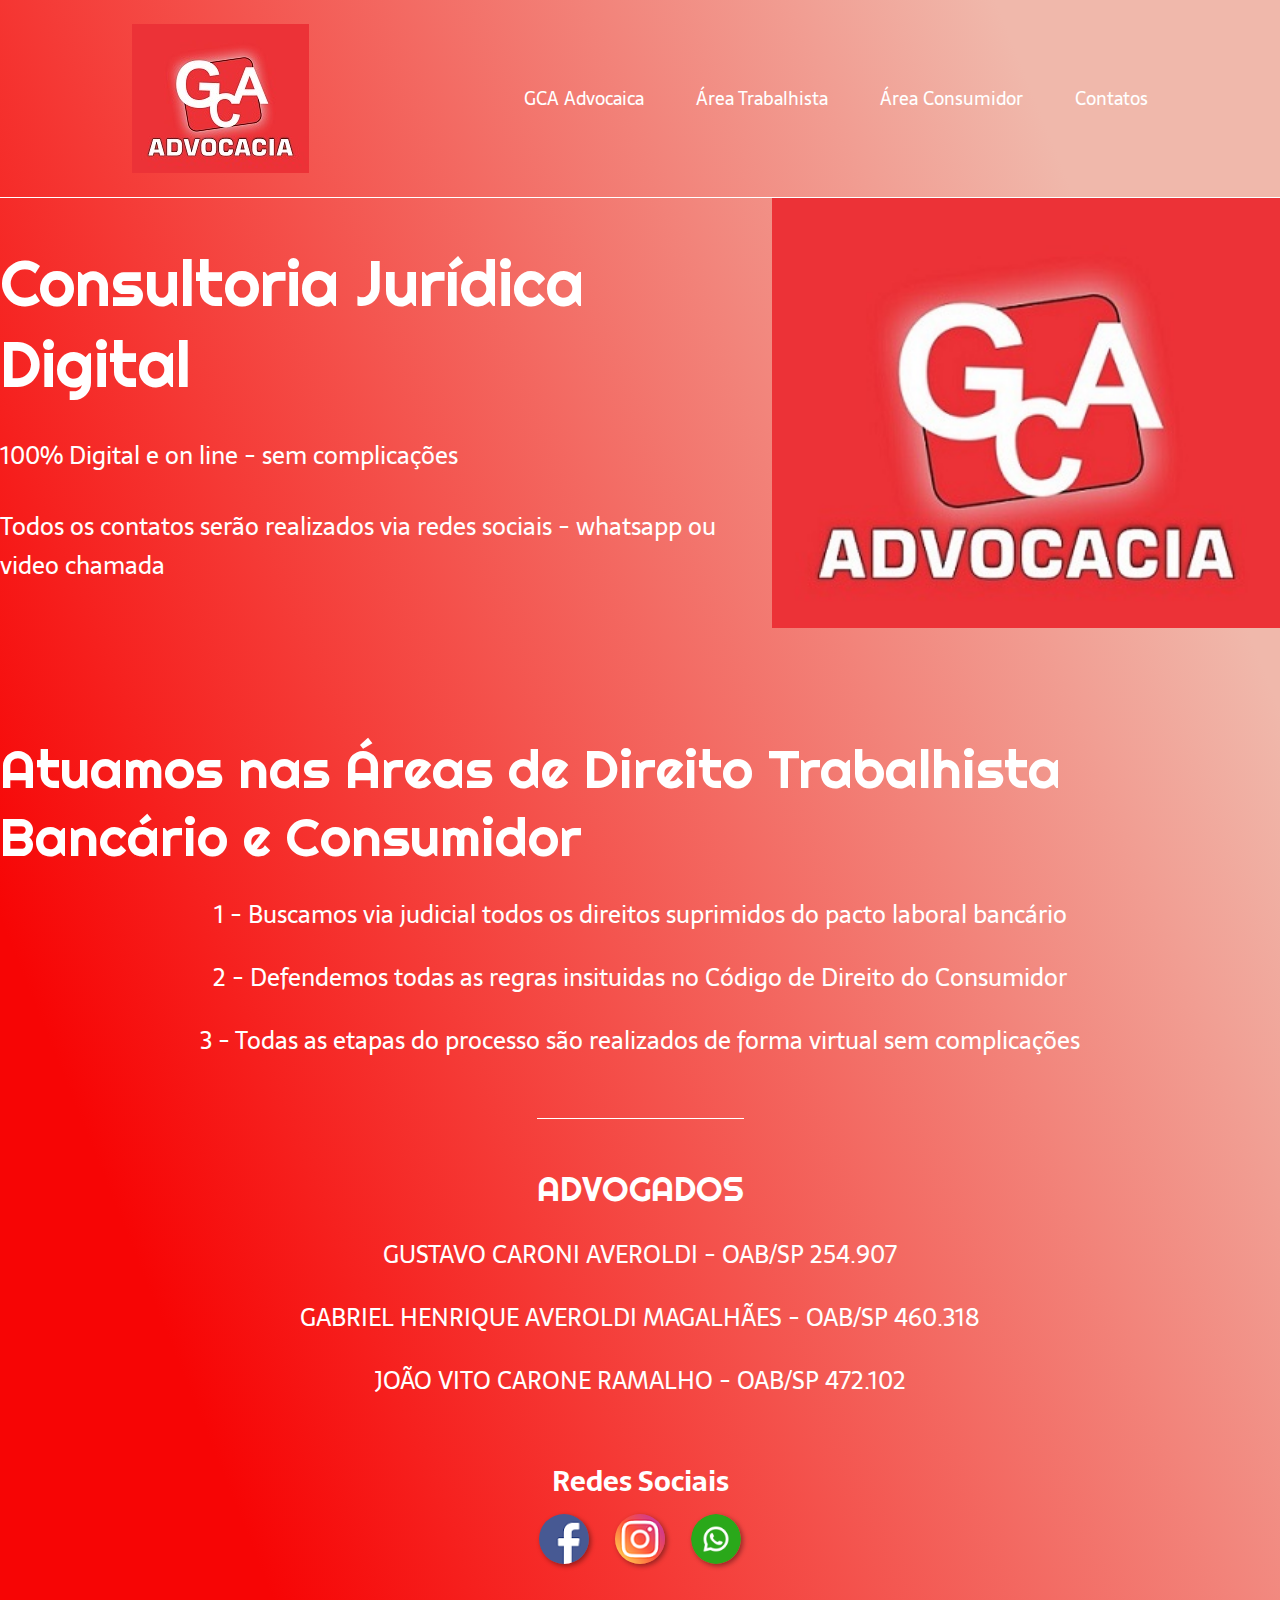
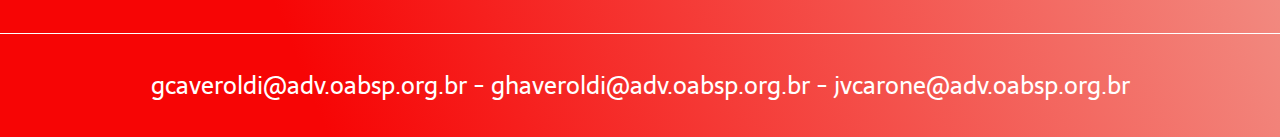
==== index.html @ d69d4ff9 "Initial commit" ====
<!DOCTYPE html>
<html lang="pt-BR">

<head>
    <meta charset="UTF-8">
    <meta name="viewport" content="width=device-width, initial-scale=1.0">
    <meta name="descripition" content="Consultaoria Jurídica Virtaual ao alcançe de todos de um jeito fácil sem complicações">
    <link rel="shortcut icon" href="favicon.ico" type="image/x-icon">
    <title>GCA - Advocacia Digital</title>
    <link rel="stylesheet" type="text/css" href="estilolandgca.css">
</head>

<body>
  <header class="cabecalho">
    <img class="cabecalho-imagem" src="Logo GCA2.jpg" alt="Logo">
    <nav class="cabecalho-menu">
        <a class="cabecalho-menu-item" href="paginagca.html" target="_blank">GCA Advocaica</a>
        <a class="cabecalho-menu-item" href="paginatrab.html" target="_blank">Área Trabalhista</a>
        <a class="cabecalho-menu-item" href="paginacons.html" target="_blank">Área Consumidor</a>
        <a class="cabecalho-menu-item" href="">Contatos</a>
    </nav>
  </header>  
  
  <main class="conteudo">
    <section class="conteudo-principal">
        <div class="conteudo-principal-escrito">
            <h1 class="conteudo-principal-escrito-titulo">Consultoria Jurídica Digital</h1>
            <h2 class="conteudo-principal-escrito-subtitulo">100% Digital e on line - sem complicações</h2>
            <h2 class="conteudo-principal-escrito-subtitulo">Todos os contatos serão realizados via redes sociais - whatsapp ou video chamada</h2>
        </div>
            <img class="conteudo-principal-imagem"src="Logo GCA.jpeg" alt="imagem">
    </section>

    <section class="conteudo-secundario">
        <h3 class="conteudo-secundario-titulo">Atuamos nas Áreas de Direito Trabalhista Bancário e Consumidor</h3>
        <p class="conteudo-secundario-paragrafo">1 - Buscamos via judicial todos os direitos suprimidos do pacto laboral bancário</p>
        <p class="conteudo-secundario-paragrafo">2 - Defendemos todas as regras insituidas no Código de Direito do Consumidor</p>
        <p class="conteudo-secundario-paragrafo">3 - Todas as etapas do processo são realizados de forma virtual sem complicações</p>
    </section>
    <section class="conteudo-terciario">
        <h4 class="conteudo-terciario-titulo">ADVOGADOS</h4>
        <p class="conteudo-terciario-adv">GUSTAVO CARONI AVEROLDI - OAB/SP 254.907</p>
        <P class="conteudo-terciario-adv">GABRIEL HENRIQUE AVEROLDI MAGALHÃES - OAB/SP 460.318</P>
        <p class="conteudo-terciario-adv">JOÃO VITO CARONE RAMALHO - OAB/SP 472.102</p>
    </section>
    <section class="redessociais">
      <h3>Redes Sociais</h3>
      <div>
      <a href="https://www.facebook.com/people/Gustavo-Averoldi/100003237289076/" target="facebook"><img src="facebook.png"></a>
      <a href="https://www.instagram.com/gca.advocacia/" target="Instagram"><img src="instagram.png"></a>
      <a href="https://wa.me/5518998083862" target="_blank"><img src="whatsapp.png"></a>
      </div>

    </section>
  </main>

  <footer class="rodape">
    <p class="rodape-email">gcaveroldi@adv.oabsp.org.br - ghaveroldi@adv.oabsp.org.br - jvcarone@adv.oabsp.org.br</p>
  </footer>
</body>
</html>
---- estilolandgca.css ----
@import url('https://fonts.googleapis.com/css2?family=Righteous&family=Sarala:wght@400;700&display=swap');

* {
    margin: 0;
    padding: 0;
    box-sizing: border-box;
    text-decoration: none;
}

body {
    font-size: 100%;
    background: linear-gradient(68.15deg, #f70505 16.62%, #f0b8ab 85.61%);
}

.cabecalho {
    display: flex;
    flex-direction: row;
    align-items: center;
    justify-content: space-around;
    padding: 24px;
}

.cabrcalho-imagem {
    height: 72px;
}

.cabecalho-menu {
    display: flex;
    gap: 52px;
}

.cabecalho-menu-item {
    font-family: 'Sarala', sans-serif;
    color: white;
    font-weight: 400;
    font-size: 18px;
    box-sizing: border-box;
    border-radius: 30px;
}

.cabecalho-menu-item:hover {
    border: 2px solid white;
    transform: translate(-3px, -3px);
}

.conteudo {
    margin-bottom: 48px;
    border-top: 1.4px solid white;
}

.conteudo-principal {
    display: flex;
    flex-direction: row;
    align-items: center;
    justify-content: space-around;
}

.conteudo-principal-escrito {
    display: flex;
    flex-direction: column;
    gap: 32px;
}

.conteudo-principal-escrito-titulo {
    font-family: 'Righteous', cursive;
    font-weight: 400;
    font-size: 64px;
    color: white;
}

.conteudo-principal-escrito-subtitulo {
    font-family: 'Sarala', sans-serif;
    font-weight: 400;
    font-size: 24px;
    color: white;
    }

.conteudo-principal-escrito-botao {
    background-color: white;
    width: 140px;
    height: 50px;
    border: none;
    border-radius: 20px;
    font-family: 'Sarala', sans-serif;
    font-weight: 400;
    font-size: 14px;
    color: black;
    box-shadow: 2px 2px 5px rgba( 0, 0, 0, 0.400);
    box-sizing: border-box;
    transform: translate(-10px, -10px);
}

.conteudo-principal-escrito-botao:hover {
    background-color: rgba(236, 214, 196, 0.53);
    border: 2px solid white;
    transform: translate(-3px, -3px);
}

 .conteudo-principal-imagem {
    height: 430px;
 }

 .conteudo-secundario {
    display: flex;
    flex-direction: column;
    align-items: center;
    gap: 24px;
    margin-top: 58px;
}

.conteudo-secundario-titulo {
    padding-top: 48px; 
    font-family: 'Righteous', cursive;
    font-weight: 400;
    font-size: 54px;
    color: white;
    margin-bottom: 1.16px;
}

.conteudo-secundario-paragrafo {
    font-family: 'Sarala', sans-serif;
    font-weight: 400;
    font-size: 24px;
    color: white;
}

.conteudo-terciario {
    display: flex;
    flex-direction: column;
    align-items: center;
    gap: 24px;
    margin-top: 58px;
}

.conteudo-terciario-titulo {
    border-top: 1.4px solid white;
    padding-top: 48px; 
    font-family: 'Righteous', cursive;
    font-weight: 400;
    font-size: 34px;
    color: white;
    margin-bottom: 1.16px;
}

.conteudo-terciario-adv {
    font-family: 'Sarala', sans-serif;
    font-weight: 400;
    font-size: 24px;
    color: white;
}

.redessociais {
    margin-top: 58px;
    font-family: 'Sarala', sans-serif;
    font-weight: 400;
    font-size: 24px;
    color: white;
    margin-bottom: 1.16px;
    display: flex;
    flex-direction: column;
    align-items: center;
}

.redessociais img {
    width: 50px;
    margin: 10px;
    border-radius: 50%;
    box-shadow: 2px 2px 5px rgba( 0, 0, 0, 0.400);
    box-sizing: border-box;
}

.redessociais img:hover {
    border: 2px solid white;
    transform: translate(-3px, -3px);
}
    
.rodape {
    padding: 32px;
    border-top: 1.4px solid white;
}

.rodape-email {
    font-family: 'Sarala', sans-serif;
    font-weight: 400;
    font-size: 24px;
    color: white;
    display: flex;
    flex-direction: column;
    align-items: center;
}
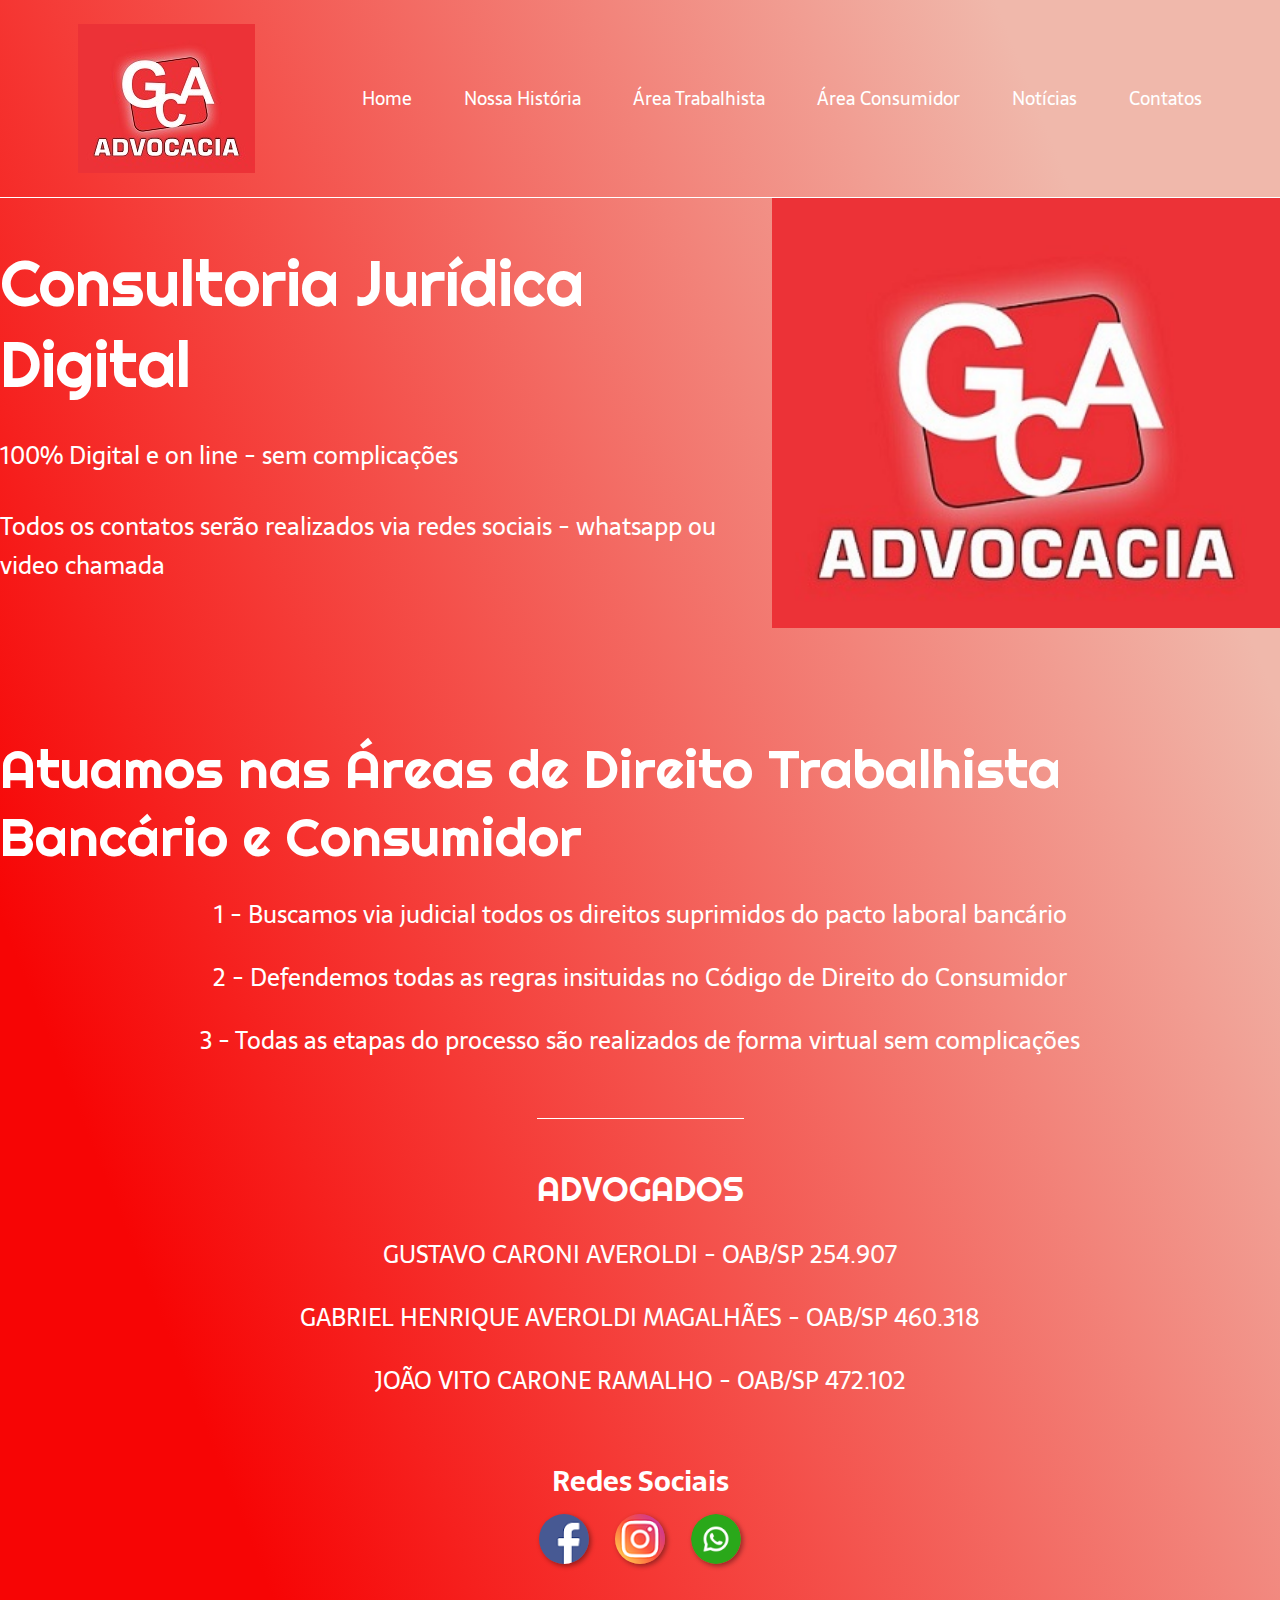
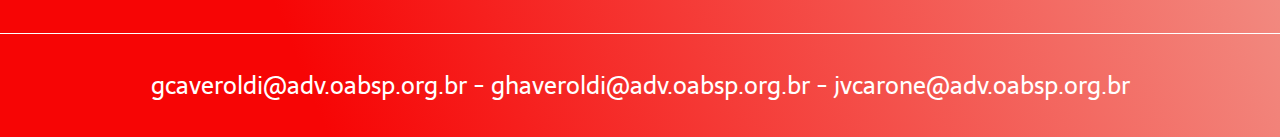
==== commit d2e8bb5f: "novo" ====
--- a/index.html
+++ b/index.html
@@ -14,9 +14,11 @@
   <header class="cabecalho">
     <img class="cabecalho-imagem" src="Logo GCA2.jpg" alt="Logo">
     <nav class="cabecalho-menu">
-        <a class="cabecalho-menu-item" href="paginagca.html" target="_blank">GCA Advocaica</a>
+        <a class="cabecalho-menu-item" href="index.html">Home</a>
+        <a class="cabecalho-menu-item" href="paginagca.html" target="_blank">Nossa História</a>
         <a class="cabecalho-menu-item" href="paginatrab.html" target="_blank">Área Trabalhista</a>
         <a class="cabecalho-menu-item" href="paginacons.html" target="_blank">Área Consumidor</a>
+        <a class="cabecalho-menu-item" href="https://www.direitonews.com.br/" target="_blank">Notícias</a>
         <a class="cabecalho-menu-item" href="">Contatos</a>
     </nav>
   </header>  
--- a/estilolandgca.css
+++ b/estilolandgca.css
@@ -73,27 +73,6 @@
     font-weight: 400;
     font-size: 24px;
     color: white;
-    }
-
-.conteudo-principal-escrito-botao {
-    background-color: white;
-    width: 140px;
-    height: 50px;
-    border: none;
-    border-radius: 20px;
-    font-family: 'Sarala', sans-serif;
-    font-weight: 400;
-    font-size: 14px;
-    color: black;
-    box-shadow: 2px 2px 5px rgba( 0, 0, 0, 0.400);
-    box-sizing: border-box;
-    transform: translate(-10px, -10px);
-}
-
-.conteudo-principal-escrito-botao:hover {
-    background-color: rgba(236, 214, 196, 0.53);
-    border: 2px solid white;
-    transform: translate(-3px, -3px);
 }
 
  .conteudo-principal-imagem {
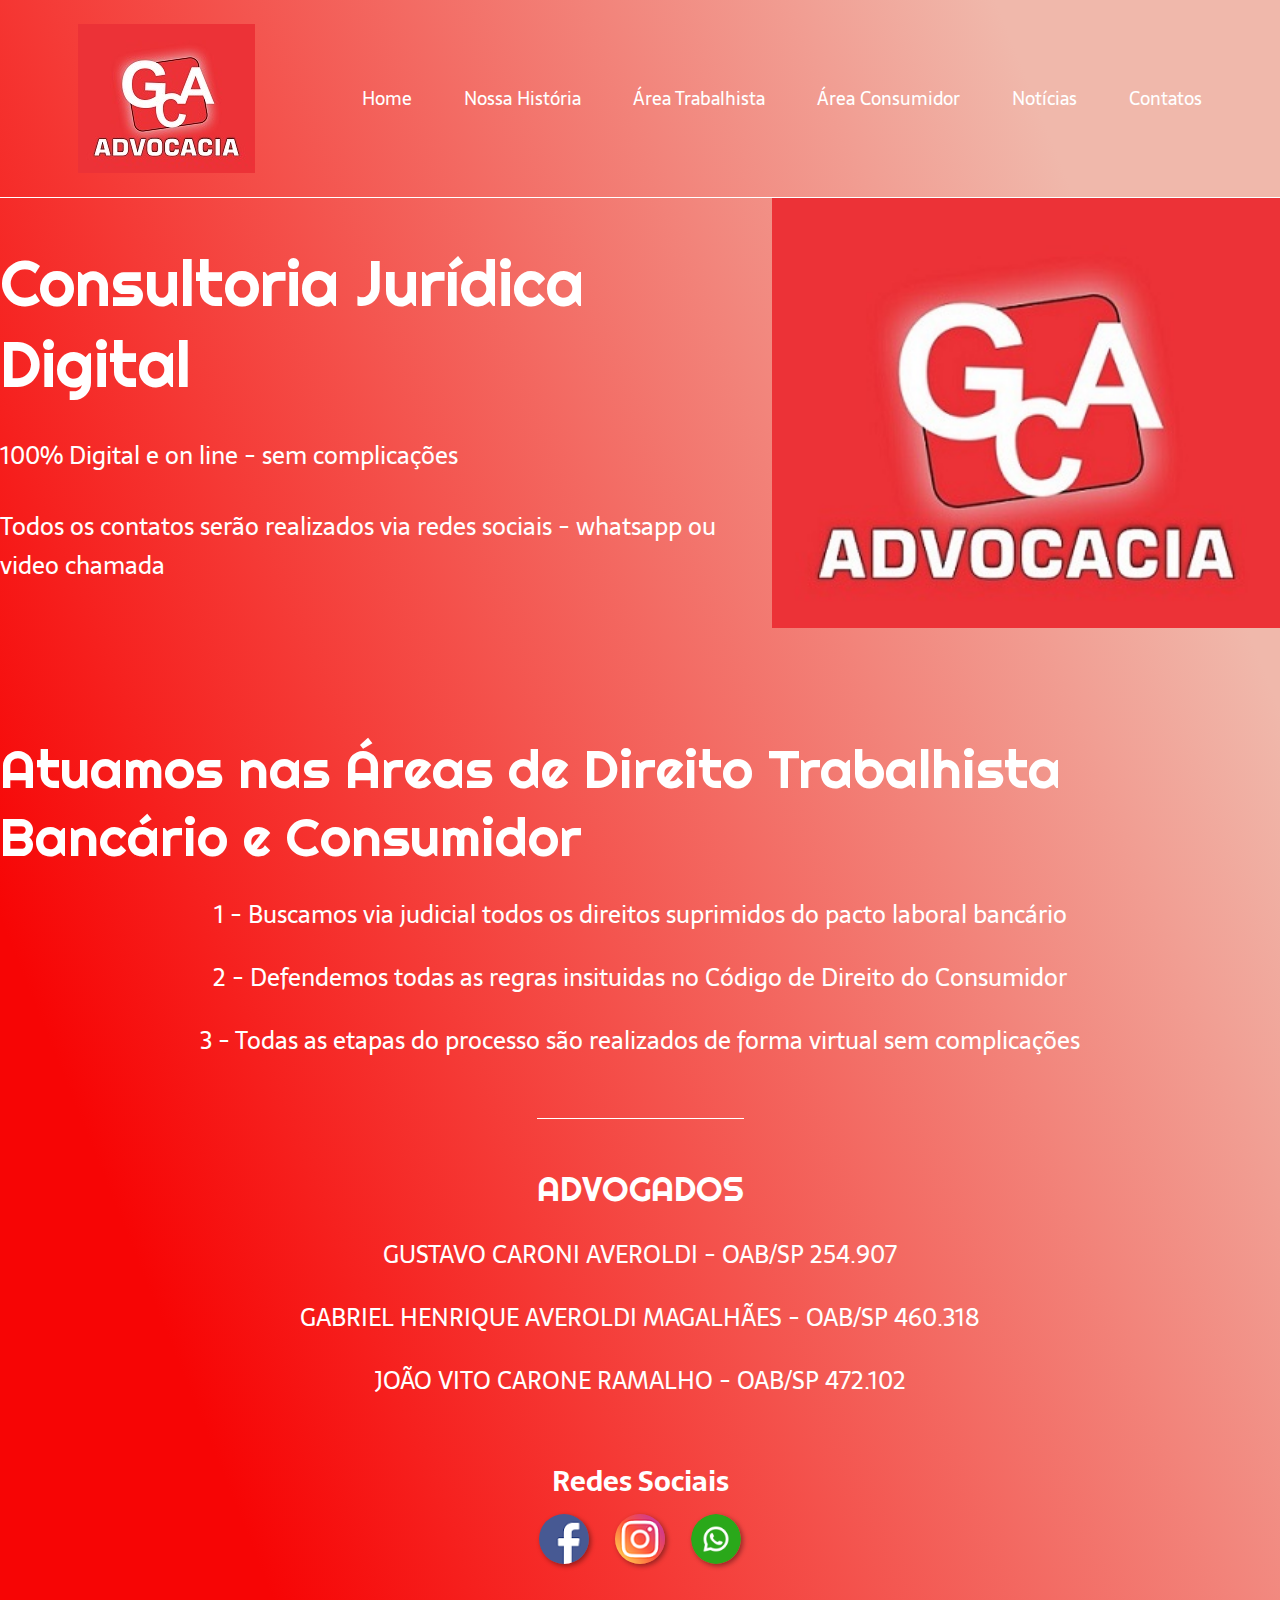
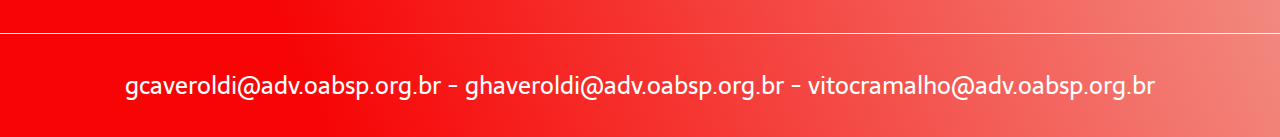
==== commit 9cf1fc34: "novo" ====
--- a/index.html
+++ b/index.html
@@ -57,7 +57,7 @@
   </main>
 
   <footer class="rodape">
-    <p class="rodape-email">gcaveroldi@adv.oabsp.org.br - ghaveroldi@adv.oabsp.org.br - jvcarone@adv.oabsp.org.br</p>
+    <p class="rodape-email">gcaveroldi@adv.oabsp.org.br - ghaveroldi@adv.oabsp.org.br - vitocramalho@adv.oabsp.org.br</p>
   </footer>
 </body>
 </html>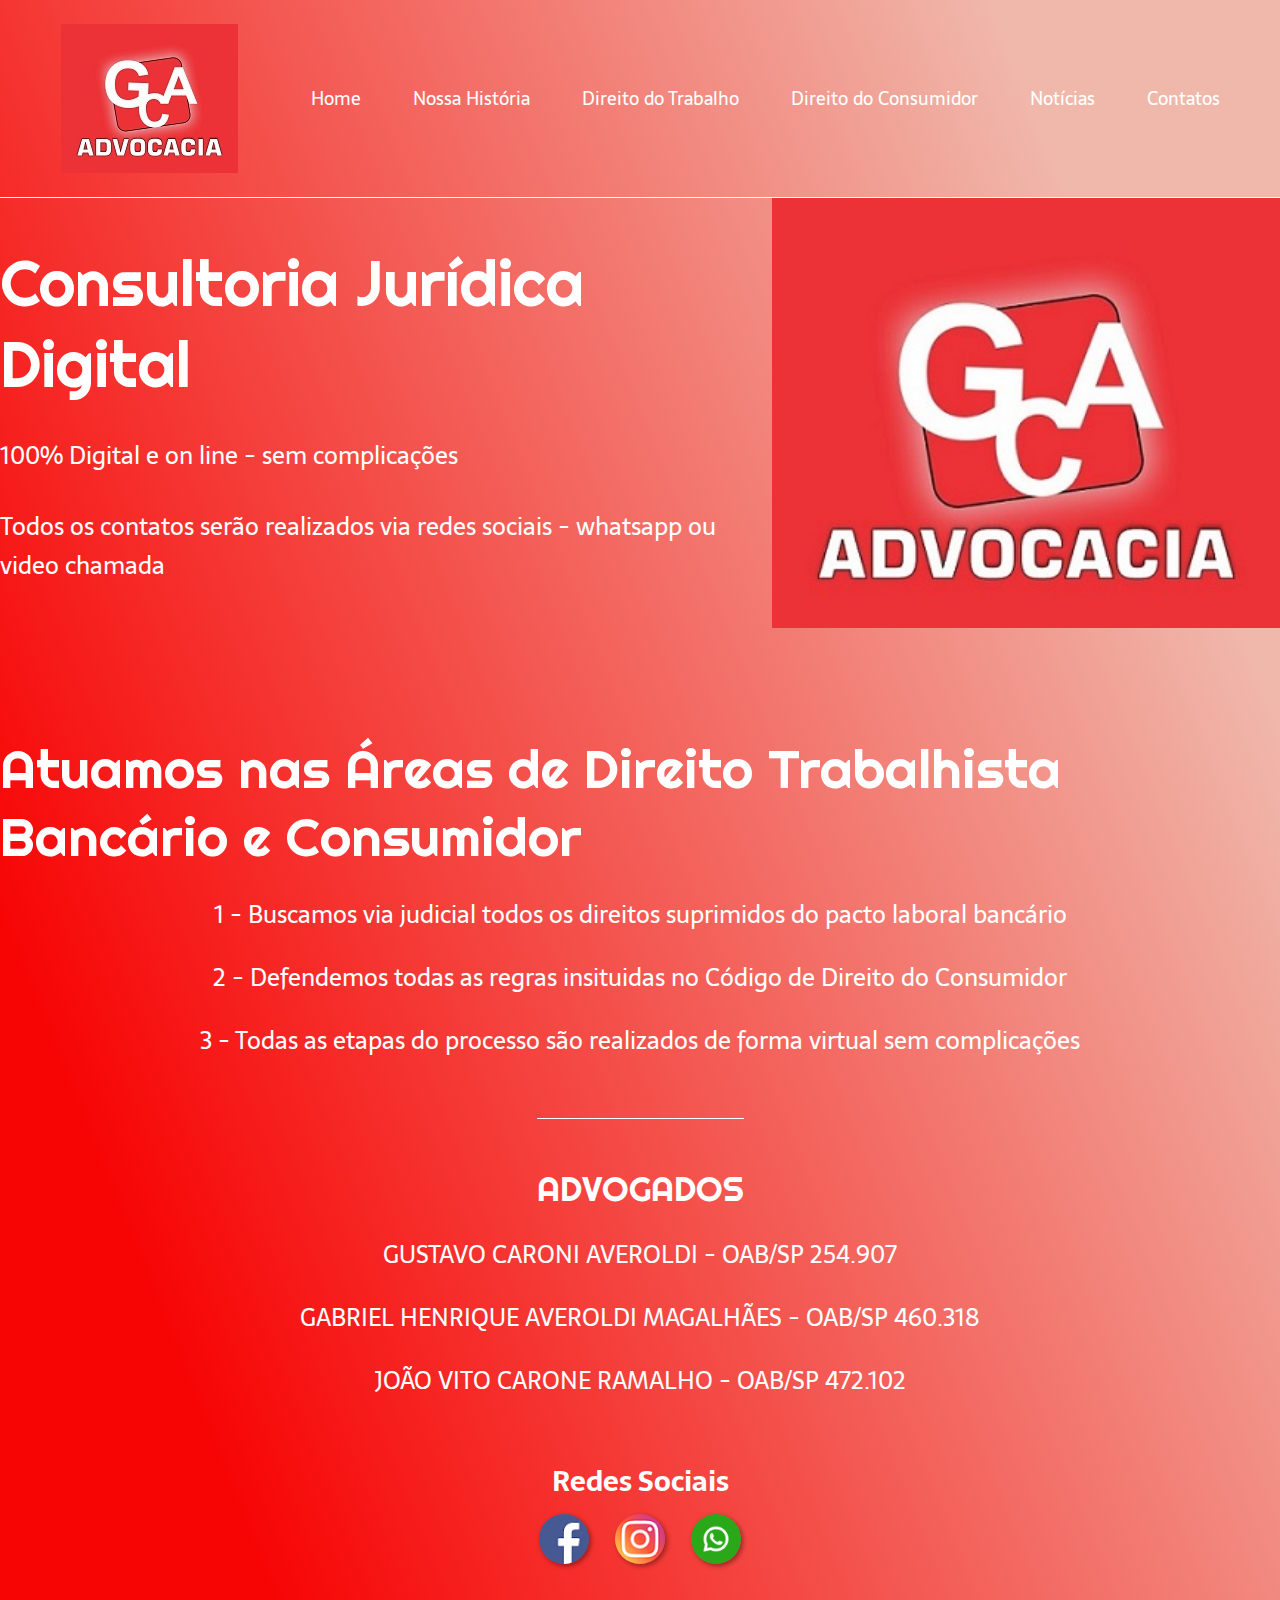
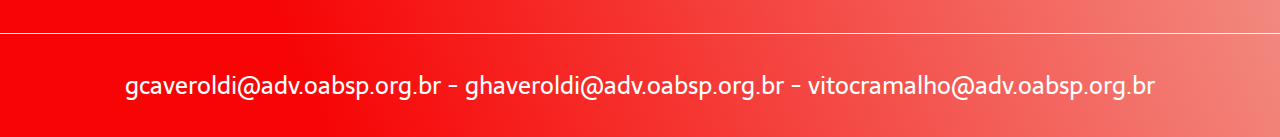
==== commit 1a8d3229: "novo" ====
--- a/index.html
+++ b/index.html
@@ -16,8 +16,8 @@
     <nav class="cabecalho-menu">
         <a class="cabecalho-menu-item" href="index.html">Home</a>
         <a class="cabecalho-menu-item" href="paginagca.html" target="_blank">Nossa História</a>
-        <a class="cabecalho-menu-item" href="paginatrab.html" target="_blank">Área Trabalhista</a>
-        <a class="cabecalho-menu-item" href="paginacons.html" target="_blank">Área Consumidor</a>
+        <a class="cabecalho-menu-item" href="paginatrab.html" target="_blank">Direito do Trabalho</a>
+        <a class="cabecalho-menu-item" href="paginacons.html" target="_blank">Direito do Consumidor</a>
         <a class="cabecalho-menu-item" href="https://www.direitonews.com.br/" target="_blank">Notícias</a>
         <a class="cabecalho-menu-item" href="">Contatos</a>
     </nav>
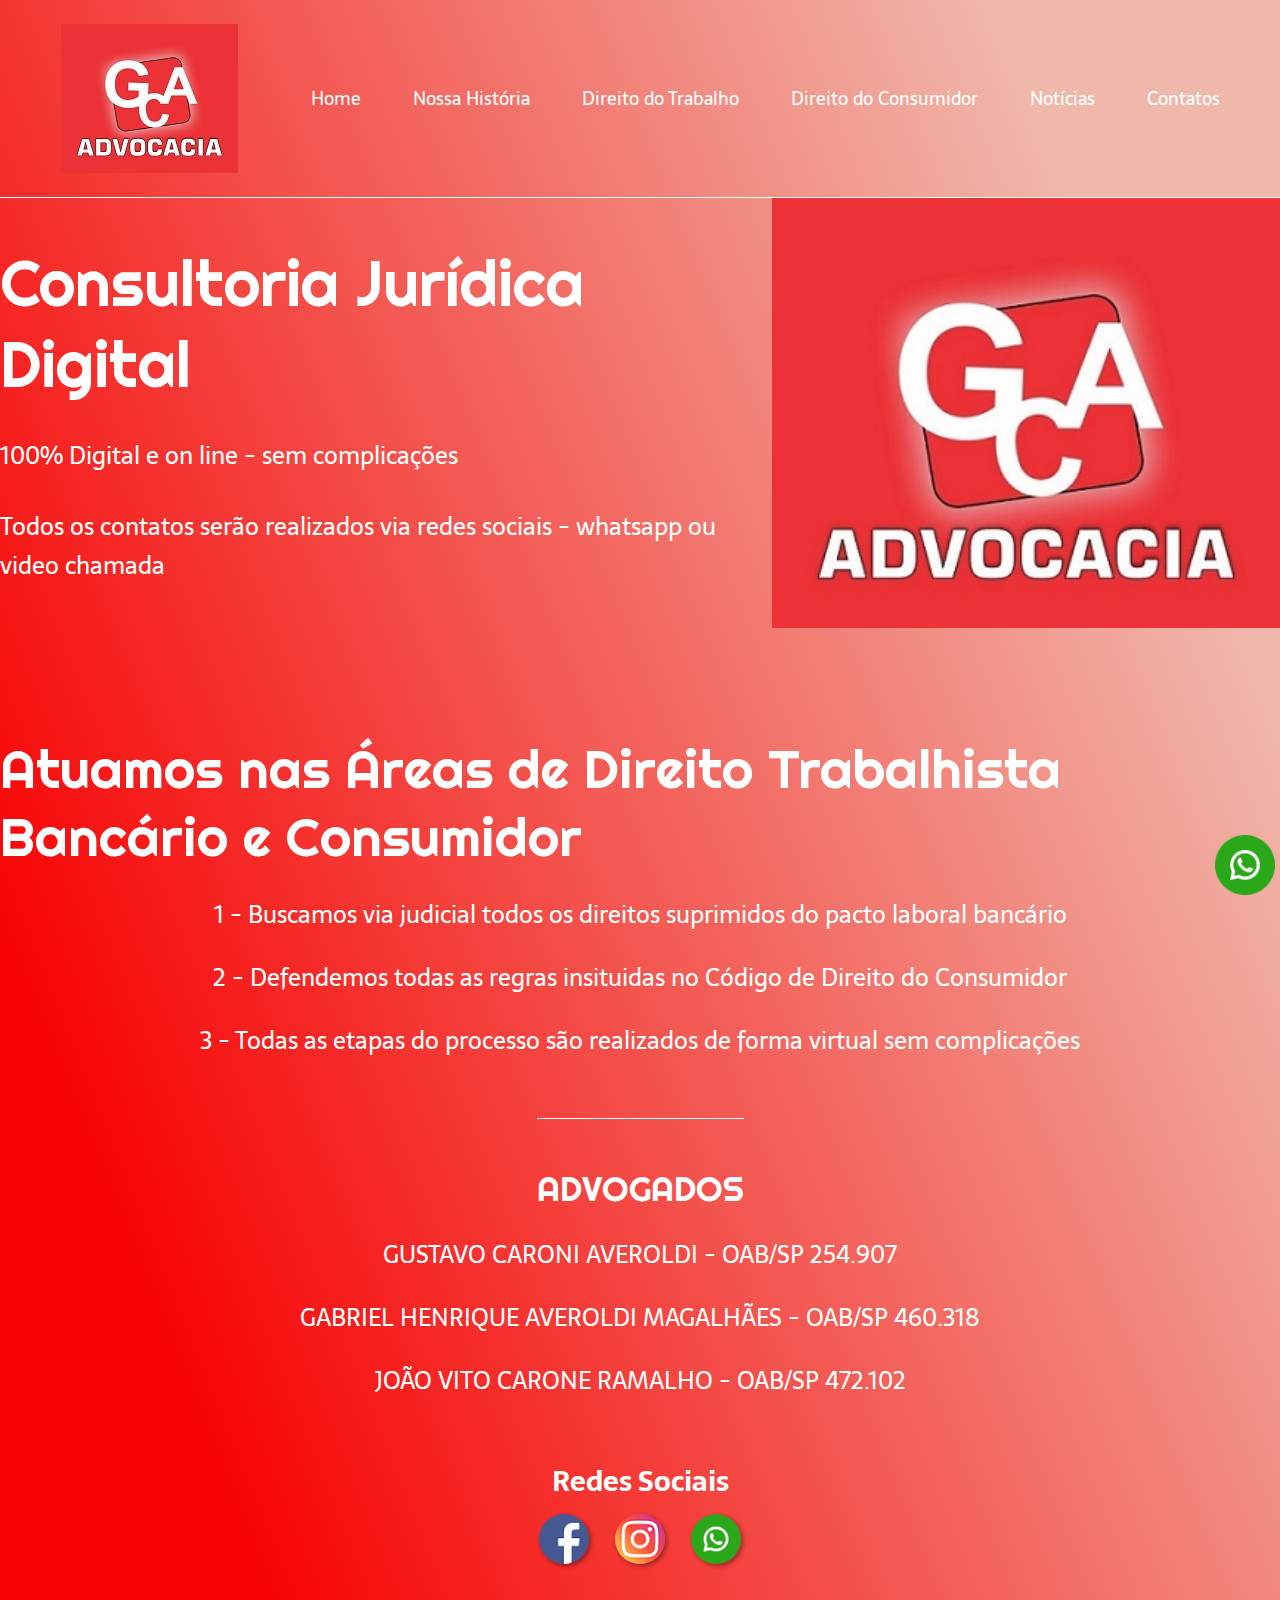
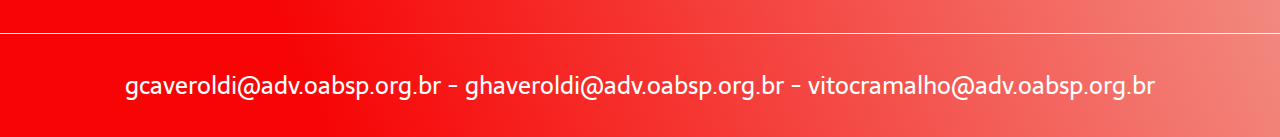
==== commit 241e9d8b: "novo" ====
--- a/index.html
+++ b/index.html
@@ -58,6 +58,9 @@
 
   <footer class="rodape">
     <p class="rodape-email">gcaveroldi@adv.oabsp.org.br - ghaveroldi@adv.oabsp.org.br - vitocramalho@adv.oabsp.org.br</p>
+    <a href="https://wa.me/5518998083862?text=Oi!%20Vim%20do%20site%20e%20desejo%20receber%20atendimento" style="position:fixed;width:50px;height:50px;bottom:15px;right:15px;border-radius:50px;text-align:center;font-size:30px;z-index:999997;box-shadow: 1px 1px 2px #888;" target="_blank">
+    <img src="whatsapp.png" width="60" height="60" alt="Fale Conosco pelo WhatsApp">
+    </a>
   </footer>
 </body>
 </html>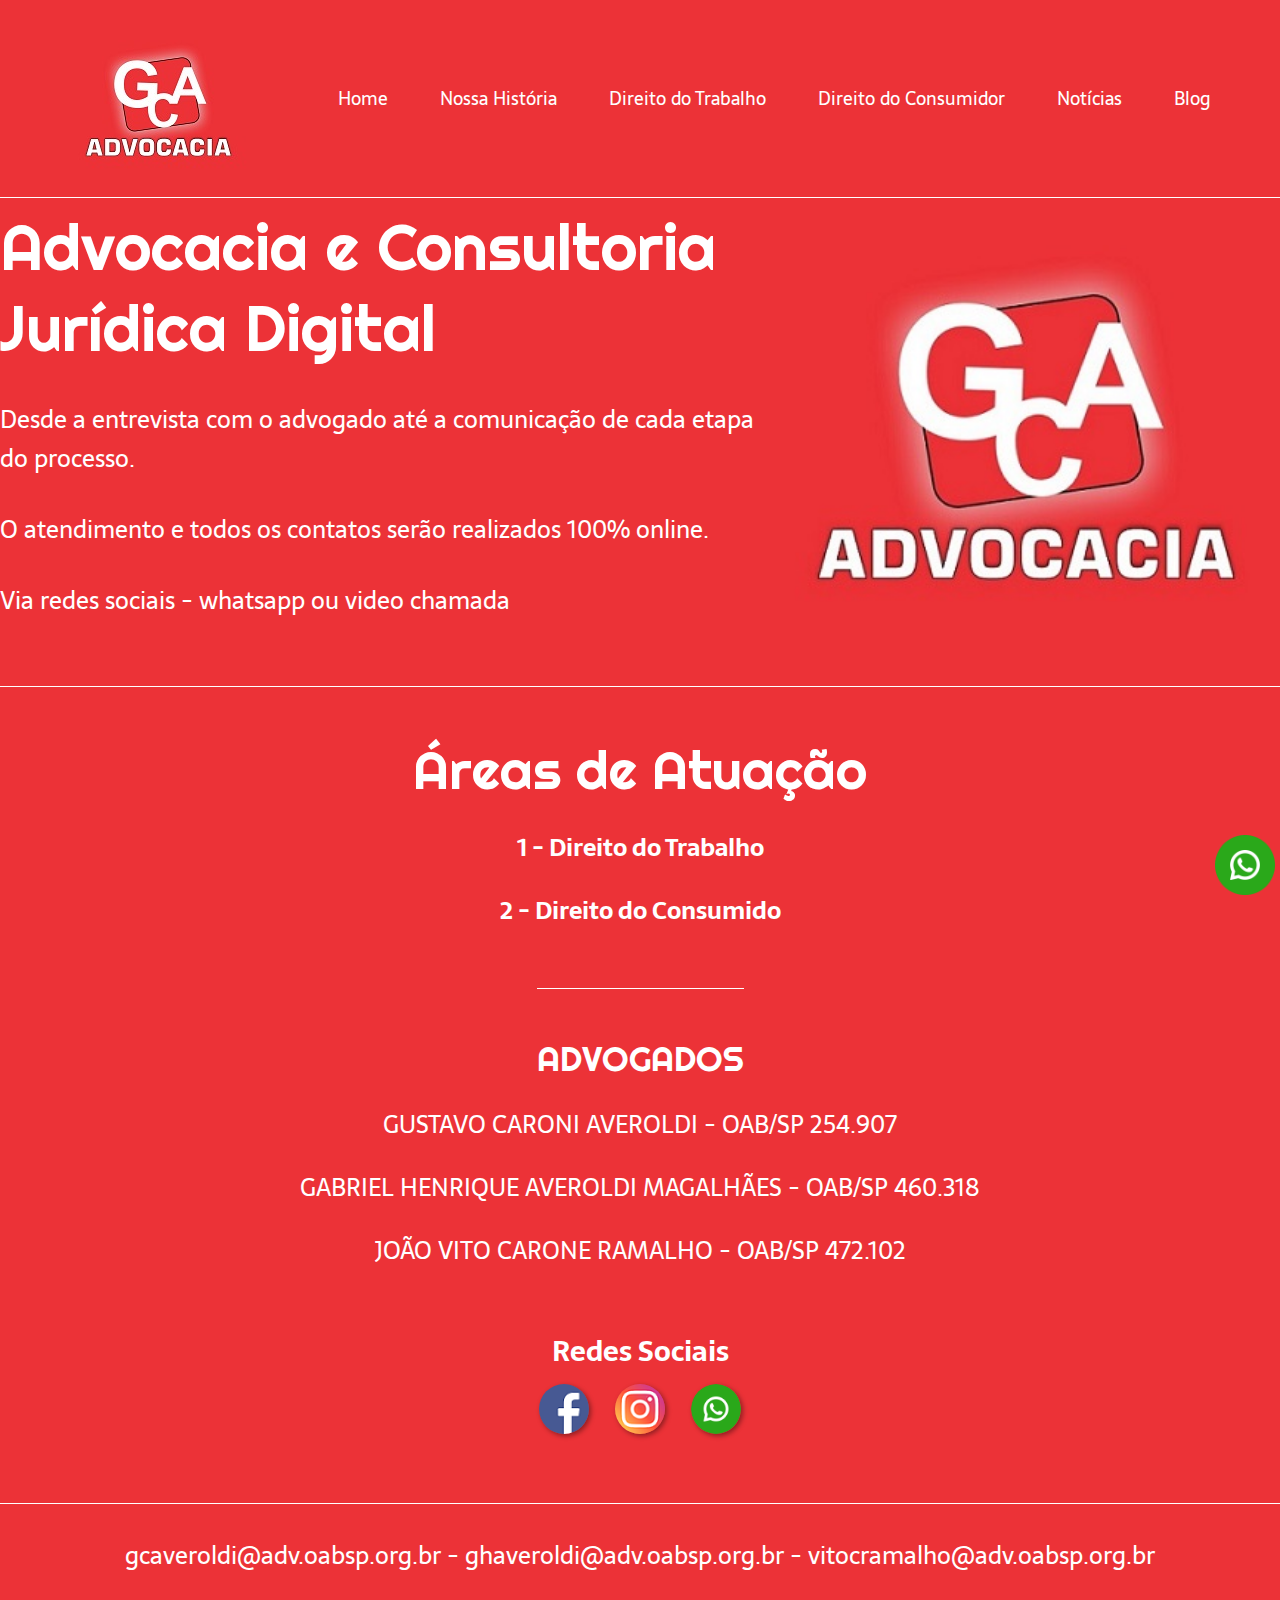
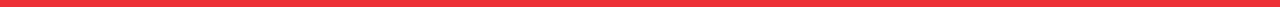
==== commit b413bfaa: "novo" ====
--- a/index.html
+++ b/index.html
@@ -19,25 +19,24 @@
         <a class="cabecalho-menu-item" href="paginatrab.html" target="_blank">Direito do Trabalho</a>
         <a class="cabecalho-menu-item" href="paginacons.html" target="_blank">Direito do Consumidor</a>
         <a class="cabecalho-menu-item" href="https://www.direitonews.com.br/" target="_blank">Notícias</a>
-        <a class="cabecalho-menu-item" href="">Contatos</a>
+        <a class="cabecalho-menu-item" href="https://gcaadvocacia.wordpress.com/blog/" target="_blank">Blog</a>
     </nav>
   </header>  
-  
   <main class="conteudo">
     <section class="conteudo-principal">
         <div class="conteudo-principal-escrito">
-            <h1 class="conteudo-principal-escrito-titulo">Consultoria Jurídica Digital</h1>
-            <h2 class="conteudo-principal-escrito-subtitulo">100% Digital e on line - sem complicações</h2>
-            <h2 class="conteudo-principal-escrito-subtitulo">Todos os contatos serão realizados via redes sociais - whatsapp ou video chamada</h2>
+            <h1 class="conteudo-principal-escrito-titulo">Advocacia e Consultoria Jurídica Digital</h1>
+            <h2 class="conteudo-principal-escrito-subtitulo">Desde a entrevista com o advogado até a comunicação de cada etapa do processo.</h2>
+            <h2 class="conteudo-principal-escrito-subtitulo">O atendimento e todos os contatos serão realizados 100% online.</h2>
+            <h2 class="conteudo-principal-escrito-subtitulo">Via redes sociais - whatsapp ou video chamada</h2>
         </div>
             <img class="conteudo-principal-imagem"src="Logo GCA.jpeg" alt="imagem">
     </section>
 
     <section class="conteudo-secundario">
-        <h3 class="conteudo-secundario-titulo">Atuamos nas Áreas de Direito Trabalhista Bancário e Consumidor</h3>
-        <p class="conteudo-secundario-paragrafo">1 - Buscamos via judicial todos os direitos suprimidos do pacto laboral bancário</p>
-        <p class="conteudo-secundario-paragrafo">2 - Defendemos todas as regras insituidas no Código de Direito do Consumidor</p>
-        <p class="conteudo-secundario-paragrafo">3 - Todas as etapas do processo são realizados de forma virtual sem complicações</p>
+        <h3 class="conteudo-secundario-titulo">Áreas de Atuação</h3>
+        <p class="conteudo-secundario-paragrafo"><strong>1 - Direito do Trabalho</strong></p>
+        <p class="conteudo-secundario-paragrafo"><strong>2 - Direito do Consumido</strong></p>
     </section>
     <section class="conteudo-terciario">
         <h4 class="conteudo-terciario-titulo">ADVOGADOS</h4>
@@ -48,9 +47,9 @@
     <section class="redessociais">
       <h3>Redes Sociais</h3>
       <div>
-      <a href="https://www.facebook.com/people/Gustavo-Averoldi/100003237289076/" target="facebook"><img src="facebook.png"></a>
-      <a href="https://www.instagram.com/gca.advocacia/" target="Instagram"><img src="instagram.png"></a>
-      <a href="https://wa.me/5518998083862" target="_blank"><img src="whatsapp.png"></a>
+      <a href="https://www.facebook.com/GCA-Advocacia-100236319492762" target="facebook"><img src="facebook.png"></a>
+      <a href="https://instagram.com/gcaadvocacia?igshid=YmMyMTA2M2Y=" target="Instagram"><img src="instagram.png"></a>
+      <a href="https://wa.me/5518998209775" target="_blank"><img src="whatsapp.png"></a>
       </div>
 
     </section>
@@ -58,7 +57,7 @@
 
   <footer class="rodape">
     <p class="rodape-email">gcaveroldi@adv.oabsp.org.br - ghaveroldi@adv.oabsp.org.br - vitocramalho@adv.oabsp.org.br</p>
-    <a href="https://wa.me/5518998083862?text=Oi!%20Vim%20do%20site%20e%20desejo%20receber%20atendimento" style="position:fixed;width:50px;height:50px;bottom:15px;right:15px;border-radius:50px;text-align:center;font-size:30px;z-index:999997;box-shadow: 1px 1px 2px #888;" target="_blank">
+    <a href="https://wa.me/5518998209775?text=Oi!%20Vim%20do%20site%20e%20desejo%20receber%20atendimento" style="position:fixed;width:50px;height:50px;bottom:15px;right:15px;border-radius:50px;text-align:center;font-size:30px;z-index:999997;box-shadow: 1px 1px 2px #888;" target="_blank">
     <img src="whatsapp.png" width="60" height="60" alt="Fale Conosco pelo WhatsApp">
     </a>
   </footer>
--- a/estilolandgca.css
+++ b/estilolandgca.css
@@ -9,7 +9,7 @@
 
 body {
     font-size: 100%;
-    background: linear-gradient(68.15deg, #f70505 16.62%, #f0b8ab 85.61%);
+    background: #ec3237;
 }
 
 .cabecalho {
@@ -80,6 +80,7 @@
  }
 
  .conteudo-secundario {
+    border-top: 1.4px solid white;
     display: flex;
     flex-direction: column;
     align-items: center;
